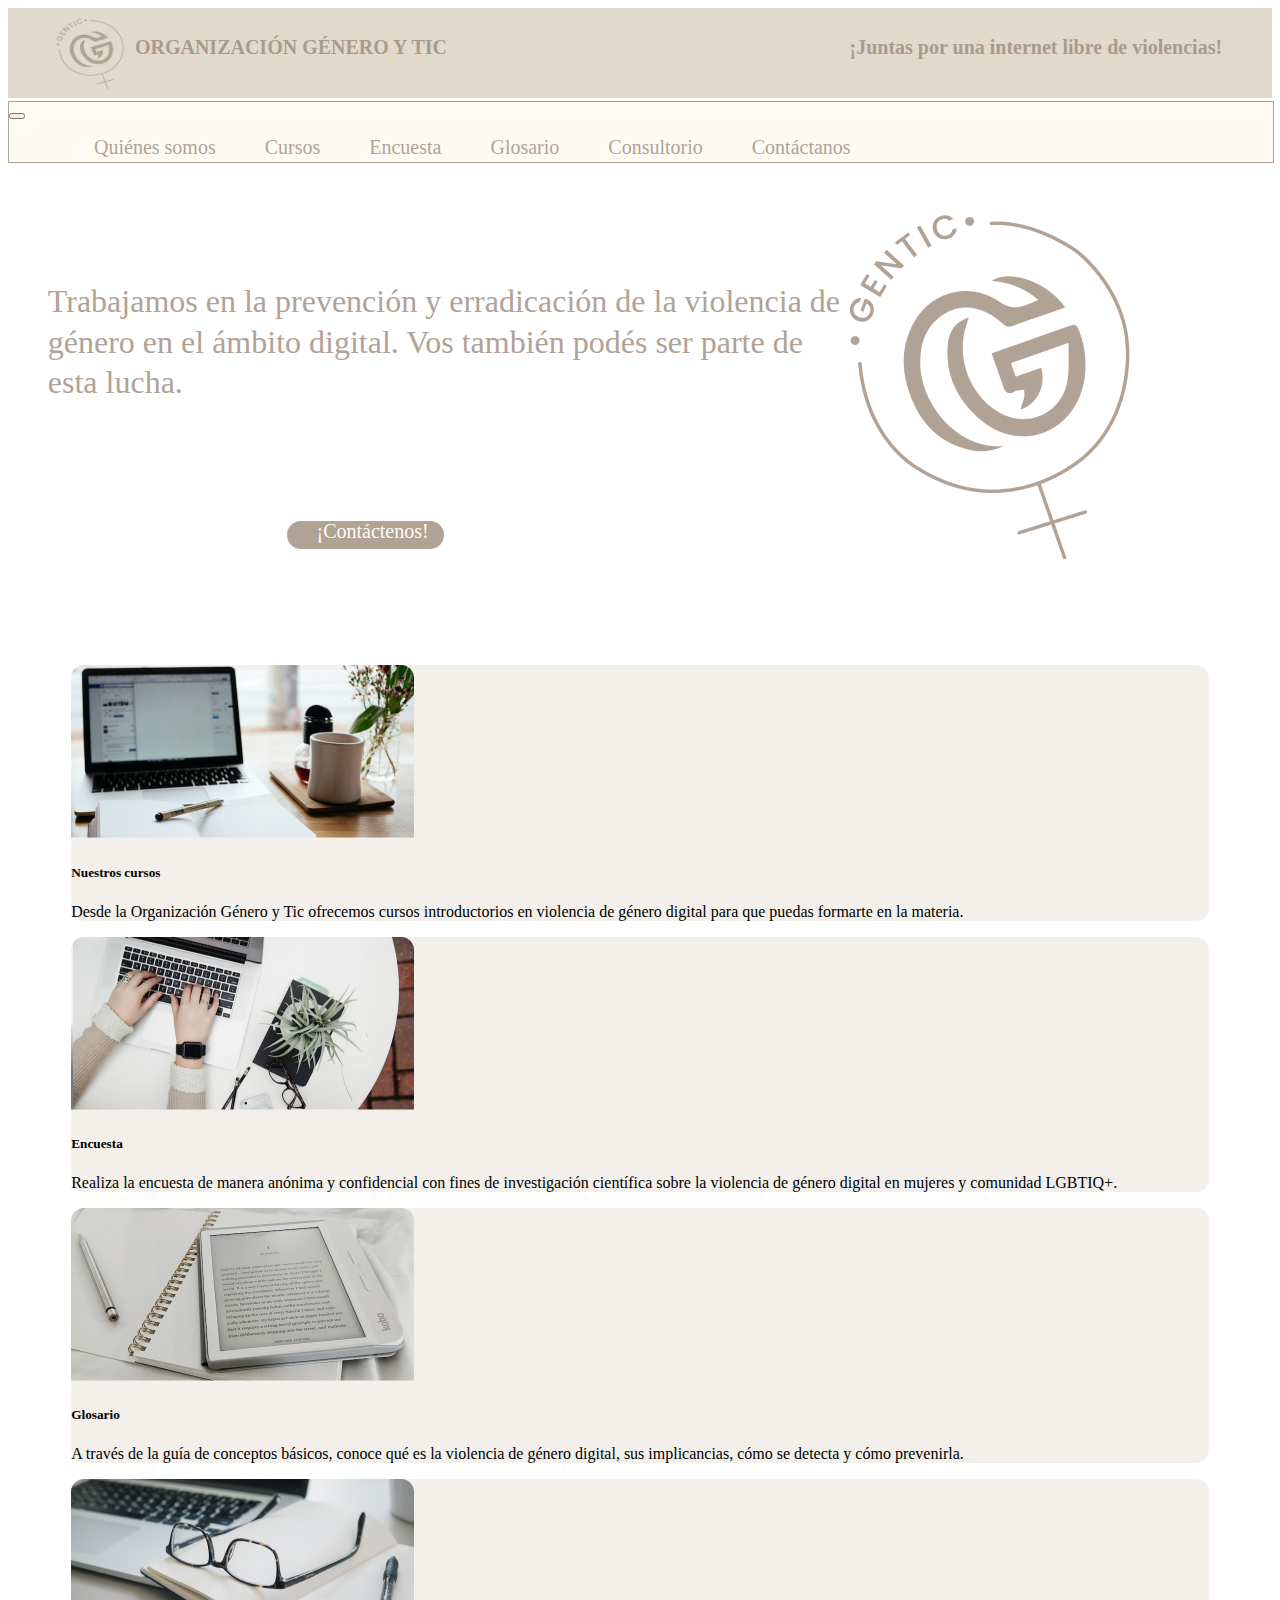
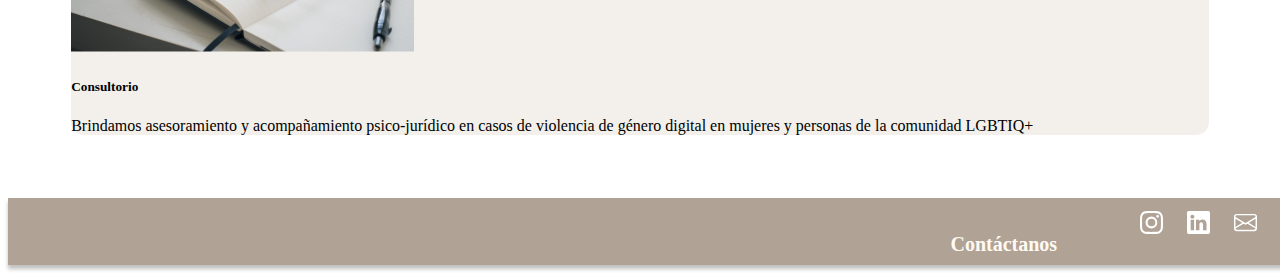
==== index.html @ 5413cfd0 "con index" ====
<!DOCTYPE html>
<html lang="en">
<head>
    <meta charset="UTF-8">
    <meta name="viewport" content="width=device-width, initial-scale=1.0">
    <meta name="keywords" content="genero y tics, violencia de género, violencia digital, acoso web, amenaza en redes, género digital, violencia en redes">
    <meta name="description" content="Trabajamos en la prevención y erradicación de la violencia de género en el ámbito digital. Vos también podés ser parte de esta lucha.">
<link rel="stylesheet" href="style.css">
<link rel="icon" href="img/Logo home.png">
    <!-- Bootstrap CSS -->
<link href="https://cdn.jsdelivr.net/npm/bootstrap@5.1.3/dist/css/bootstrap.min.css" rel="stylesheet" integrity="sha384-1BmE4kWBq78iYhFldvKuhfTAU6auU8tT94WrHftjDbrCEXSU1oBoqyl2QvZ6jIW3" crossorigin="anonymous">
<script src="https://cdn.jsdelivr.net/npm/bootstrap@5.1.3/dist/js/bootstrap.bundle.min.js" integrity="sha384-ka7Sk0Gln4gmtz2MlQnikT1wXgYsOg+OMhuP+IlRH9sENBO0LRn5q+8nbTov4+1p" crossorigin="anonymous"></script>
    <title>Género y tic</title>
</head>
<body>

    <header>
        <div class="logoHeader">
            <a href="index.html">
                <img src="img/Logo home.png" alt="logo" class="logo">
            </a>
            <h1>ORGANIZACIÓN GÉNERO Y TIC</h1>
            <h2>¡Juntas por una internet libre de violencias!</h2>
        </div>
          <nav class="navbar navbar-expand-lg navbar-light">
                <div class="container-fluid">
                    <button class="navbar-toggler" type="button" data-bs-toggle="collapse" data-bs-target="#navbarTogglerDemo02" aria-controls="navbarTogglerDemo02" aria-expanded="false" aria-label="Toggle navigation">
                        <span class="navbar-toggler-icon"></span>
                     </button>
                     <div class="collapse navbar-collapse" id="navbarTogglerDemo02">
            <ul>
                <a href="quienesSomos.html">Quiénes somos</a>
                <a href="cursos.html">Cursos</a>
                <a href="encuesta.html">Encuesta</a>
                <a href="glosario.html">Glosario</a>
                <a href="consultorio.html">Consultorio</a>
                <a href="contacto.html">Contáctanos</a>
            </ul>
        </nav>
    </header>

    <div class="home">
        <div>
            <p class="textHome">Trabajamos en la prevención y erradicación de la violencia de género en el ámbito digital. Vos también podés ser parte de esta lucha.</p>
            <button class="buttonHome"><p>¡Contáctenos!</p></button>
        </div>
        <div>
            <img class="homeImg" src="img/Logo home.png" alt="">
        </div>
    </div>

    
    <div class="homeCards">
        <div class="row row-cols-1 row-cols-md-4 g-4">
            <div class="col">
              <div class="card">
                    <a href="cursos.html"><img src="img/fotoCart 1.png" class="card-img-top" alt="..."></a>
                <div class="card-body">
                    <h5 class="card-title">Nuestros cursos</h5>
                  <p class="card-text">Desde la Organización Género y Tic ofrecemos cursos introductorios en violencia de género digital para que puedas formarte en la materia.</p>
                </div>
              </div>
            </div>
            <div class="col">
              <div class="card">
                <a href="encuesta.html"><img src="img/fotoCart 2.png" class="card-img-top" alt="..."></a>
                <div class="card-body">
                  <h5 class="card-title">Encuesta</h5>
                  <p class="card-text">Realiza la encuesta de manera anónima y confidencial con fines de investigación científica sobre la violencia de género digital en mujeres y comunidad LGBTIQ+.</p>
                </div>
              </div>
            </div>
            <div class="col">
              <div class="card">
                <a href="glosario.html"><img src="img/fotoCart 3.png" class="card-img-top" alt="..."></a>
                <div class="card-body">
                  <h5 class="card-title">Glosario</h5>
                  <p class="card-text">A través de la guía de conceptos básicos, conoce qué es la violencia de género digital, sus implicancias, cómo se detecta y cómo prevenirla.</p>
                </div>
              </div>
            </div>
            <div class="col">
              <div class="card">
                <a href="consultorio.html"><img src="img/fotoCart 4.png" class="card-img-top" alt="..."></a>
                <div class="card-body">
                  <h5 class="card-title">Consultorio</h5>
                  <p class="card-text">Brindamos asesoramiento y acompañamiento psico-jurídico en casos de violencia de género digital en mujeres y personas de la comunidad LGBTIQ+</p>
                </div>
              </div>
            </div>
          </div>
    </div>
    <footer>
        <p class="footerLetter">Contáctanos</p>
        <div class="footerLogs">
            <svg xmlns="http://www.w3.org/2000/svg" width="23" height="23" fill="currentColor" class="bi bi-instagram" viewBox="0 0 16 16" color="white">
                <path d="M8 0C5.829 0 5.556.01 4.703.048 3.85.088 3.269.222 2.76.42a3.917 3.917 0 0 0-1.417.923A3.927 3.927 0 0 0 .42 2.76C.222 3.268.087 3.85.048 4.7.01 5.555 0 5.827 0 8.001c0 2.172.01 2.444.048 3.297.04.852.174 1.433.372 1.942.205.526.478.972.923 1.417.444.445.89.719 1.416.923.51.198 1.09.333 1.942.372C5.555 15.99 5.827 16 8 16s2.444-.01 3.298-.048c.851-.04 1.434-.174 1.943-.372a3.916 3.916 0 0 0 1.416-.923c.445-.445.718-.891.923-1.417.197-.509.332-1.09.372-1.942C15.99 10.445 16 10.173 16 8s-.01-2.445-.048-3.299c-.04-.851-.175-1.433-.372-1.941a3.926 3.926 0 0 0-.923-1.417A3.911 3.911 0 0 0 13.24.42c-.51-.198-1.092-.333-1.943-.372C10.443.01 10.172 0 7.998 0h.003zm-.717 1.442h.718c2.136 0 2.389.007 3.232.046.78.035 1.204.166 1.486.275.373.145.64.319.92.599.28.28.453.546.598.92.11.281.24.705.275 1.485.039.843.047 1.096.047 3.231s-.008 2.389-.047 3.232c-.035.78-.166 1.203-.275 1.485a2.47 2.47 0 0 1-.599.919c-.28.28-.546.453-.92.598-.28.11-.704.24-1.485.276-.843.038-1.096.047-3.232.047s-2.39-.009-3.233-.047c-.78-.036-1.203-.166-1.485-.276a2.478 2.478 0 0 1-.92-.598 2.48 2.48 0 0 1-.6-.92c-.109-.281-.24-.705-.275-1.485-.038-.843-.046-1.096-.046-3.233 0-2.136.008-2.388.046-3.231.036-.78.166-1.204.276-1.486.145-.373.319-.64.599-.92.28-.28.546-.453.92-.598.282-.11.705-.24 1.485-.276.738-.034 1.024-.044 2.515-.045v.002zm4.988 1.328a.96.96 0 1 0 0 1.92.96.96 0 0 0 0-1.92zm-4.27 1.122a4.109 4.109 0 1 0 0 8.217 4.109 4.109 0 0 0 0-8.217zm0 1.441a2.667 2.667 0 1 1 0 5.334 2.667 2.667 0 0 1 0-5.334z"/>
            </svg>
            <svg xmlns="http://www.w3.org/2000/svg" width="23" height="23" fill="currentColor" class="bi bi-linkedin" viewBox="0 0 16 16" color="white">
                <path d="M0 1.146C0 .513.526 0 1.175 0h13.65C15.474 0 16 .513 16 1.146v13.708c0 .633-.526 1.146-1.175 1.146H1.175C.526 16 0 15.487 0 14.854V1.146zm4.943 12.248V6.169H2.542v7.225h2.401zm-1.2-8.212c.837 0 1.358-.554 1.358-1.248-.015-.709-.52-1.248-1.342-1.248-.822 0-1.359.54-1.359 1.248 0 .694.521 1.248 1.327 1.248h.016zm4.908 8.212V9.359c0-.216.016-.432.08-.586.173-.431.568-.878 1.232-.878.869 0 1.216.662 1.216 1.634v3.865h2.401V9.25c0-2.22-1.184-3.252-2.764-3.252-1.274 0-1.845.7-2.165 1.193v.025h-.016a5.54 5.54 0 0 1 .016-.025V6.169h-2.4c.03.678 0 7.225 0 7.225h2.4z"/>
            </svg>
            <svg xmlns="http://www.w3.org/2000/svg" width="23" height="23" fill="currentColor" class="bi bi-envelope" viewBox="0 0 16 16" color="white">
                <path d="M0 4a2 2 0 0 1 2-2h12a2 2 0 0 1 2 2v8a2 2 0 0 1-2 2H2a2 2 0 0 1-2-2V4Zm2-1a1 1 0 0 0-1 1v.217l7 4.2 7-4.2V4a1 1 0 0 0-1-1H2Zm13 2.383-4.708 2.825L15 11.105V5.383Zm-.034 6.876-5.64-3.471L8 9.583l-1.326-.795-5.64 3.47A1 1 0 0 0 2 13h12a1 1 0 0 0 .966-.741ZM1 11.105l4.708-2.897L1 5.383v5.722Z"/>
            </svg>
        </div>
    </footer>
</body>
</html>
---- style.css ----
/* HEADER */

header{
    background: #E1DACC;
    width: 100%;
    height: 90px;
    flex-shrink: 0;
}
.logoHeader{
    display: flex;
    margin-left: 3%;
}
.logoHeader h1{
    display: flex;
    width: 321px;
    height: 30px;
    margin-top: 2%;
    flex-direction: column;
    justify-content: center;
    flex-shrink: 0;

    color: #AA998C;
    font-family: Poppins;
    font-size: 20px;
    font-style: normal;
    font-weight: 600;
    line-height: 128.164%;
}
.logoHeader h2{
    display: flex;
    width: 521px;
    height: 30px;
    margin-top: 2%;
    margin-left: 20%;
    flex-direction: column;
    justify-content: center;
    flex-shrink: 0;

    color: #AA998C;
    text-align: right;
    font-family: Poppins;
    font-size: 20px;
    font-style: normal;
    font-weight: 600;
    line-height: 128.164%;
}
.logo{
    width: 89px;
    height: 89px;
    flex-shrink: 0;
}

header nav{
    width: 100%;
    height: 60px;
    border: 1px solid #B1A296;
    background: #FFFBF2;
}

header nav ul a{
    text-decoration: none;
    width: 164px;
    height: 60px;
    margin-left: 45px;
    flex-shrink: 0;

    color: #B1A296;
    text-align: center;
/* Botón/Nav bar */
    font-family: Poppins;
    font-size: 20px;
    font-style: normal;
    font-weight: 500;
    line-height: normal;
}
header nav ul a:hover{
    color: black;
}
                                            /* PÁGINA PRINCIPAL */
.home{
    margin-top: 5%;
    display: grid;
    grid-template-columns: repeat(2, 1fr);
}
.home .textHome{
    width: 796px;
    height: 169px;
    flex-shrink: 0;
    margin-top: 10%;
    padding: 5%;

    color: #B1A296;
    /* H2/Home */
    font-family: Poppins;
    font-size: 32px;
    font-style: normal;
    font-weight: 300;
    line-height: 128.164%;
}
.home div .buttonHome{
    width: 200px;
    height: 48px;
    flex-shrink: 0;
    
    color: #FFFBF2;
    text-align: center;
/* Botón/Principal */
    font-family: Poppins;
    font-size: 20px;
    font-style: normal;
    font-weight: 500;
    line-height: 128.164%; 
    border: transparent;

    display: flex;
    width: 157px;
    height: 27.429px;
    flex-direction: column;
    justify-content: center;
    flex-shrink: 0;
    margin-left: 35%;
    
    border-radius: 31px;
    background: #B1A296;
}
.home div .buttonHome p{
    margin-top: 13px;
    margin-left: 15px;
}
.home div .homeImg{
    width: 374px;
    height: 437px;
    flex-shrink: 0;
}
                                /* CARDS DE LA PÁGINA PRINCIPAL */
.homeCards{
    margin: 5%;
}
.homeCards .card{
    border-radius: 13px;
    background: rgba(225, 218, 204, 0.40);
}
.img-shadow{
    background: linear-gradient(180deg, rgba(0, 0, 0, 0.00) 48.51%, rgba(0, 0, 0, 0.50) 77.38%);
}
.homeCards .imgCard .card-title{
    color: #FFF;
    margin-top: -30px;
/* H3/Título Cards */
    font-family: Poppins;
    font-size: 24px;
    font-style: normal;
    font-weight: 600;
    line-height: 128.164%;
}
                                        /* TÍTULOS */
.principalTitle{
    margin-top: 10%;
    margin-bottom: 5%;
    color: #B1A296;
/* H1/Títulos principales */
    font-size: 32px;
    display: flex;
    justify-content: center;
    text-align: center;
    font-style: normal;
    font-weight: 600;
    line-height: 128.164%;
}
.title2{
    color: #B1A296;
    font-weight: bold;
    font-size: x-large;
}
.title3{
    font-size: large;
    font-weight: bold;
    color: #B1A296;
}
.textoSubrayado{
    text-decoration: underline;
}
.bodyQuienesSomos{
    margin: 7%;
}
                                        /* CONTENTS */
#center{
    display: flex;
    justify-content: center;
}
#grid-input-contacto{
    display: grid;
    grid-template-columns: 100px repeat(1fr, 1);
}
                                /* CARDS DE QUIÉNES SOMOS */
.quienesSomosCardClara{
    width: 1000px;
    height: 421px;
    flex-shrink: 0;

    border-top-right-radius: 80px;
    border-bottom-right-radius: 80px;
    margin-bottom: 3%;
    background: #e7dcc3;
    display: grid;
    grid-template-columns: repeat(2, 400px)1fr;
}
.quienesSomosCardClara img{
    margin-left: 40%;
    margin-top: 7%;
}
.quienesSomosCardClara div{
    margin: 10%;
    font-size: 110%;
}
.quienesSomosCardClara svg{
    margin: 5%;
    margin-top: 160%;
    display: flex;   
}
.quienesSomosCardOscura{
    width: 1000px;
    height: 421px;
    flex-shrink: 0;
    float: right;

    border-top-left-radius: 80px;
    border-bottom-left-radius: 80px;
    margin-bottom: 3%;
    background: #B1A296;
    display: grid;
    grid-template-columns: 1fr repeat(2, 400px);
}
.quienesSomosCardOscura img{
    margin-right: 40%;
    margin: 7%;
}
.quienesSomosCardOscura div{
    margin: 10%;
    font-size: 110%;
    color: #FFFBF2;
}
.quienesSomosCardOscura svg{
    margin-top: 160%;
    margin-left: 50%;
}
                                            /* CARD CURSOS */
#cardCursos{
    background: rgba(225, 218, 204, 0.40);
}
#cardCursos h5{
    color: #2E2C2A;
    font-family: Poppins;
    font-size: 18px;
    font-style: normal;
    font-weight: 700;
    line-height: 120%;
}
#cardCursos .card-text{
    float: inline-end;
}
                                        /* PÁGINA DE CURSOS */
.headerCardCursos{
    height: 420px;
    background: rgba(225, 218, 204, 0.40);

}
.headerCardCursos .card{
    float: right;
    position: relative;
    margin: 7%;
    border-radius: 5%;
}
.headerCardCursos .title-card{
    color: #2E2C2A;
    font-family: Poppins;
    font-size: 37px;
    font-style: normal;
    font-weight: 700;
    line-height: 128.164%;
    margin-top: 55px;
}
.high-card-text{
    margin: 2%;
}
#curso-card-img{
    width: 50%;
}
                                            /* BOTONES */
.buttonLager{
    width: 100%;
    color: #FFFBF2;
    font-family: Poppins;
    font-size: 20px;
    height: 30px;
    border: transparent;

    text-align: center;
/* Botón/Principal */
    font-style: normal;
    font-weight: 500;
    line-height: 128.164%;

    border-radius: 31px;
    background: #B1A296;
}
.buttonMedium{
    color: #FFFBF2;
    text-align: center;
/* Botón/Principal */
    font-family: Poppins;
    font-size: 20px;
    font-style: normal;
    font-weight: 500;
    line-height: 128.164%;

    width: 202px;
    border-radius: 31px;
    background: #B1A296;
    border: transparent;
    margin: 5%;
}
                                        /* ENCUESTA */
.body-encuesta{
    display: flex;
    justify-content: center;
}
.body-encuesta .card-body{
    margin: 3%;
}
.body-encuesta .col-md-4{
    display: flex;
    justify-content: center;
}
.button-encuesta{
    display: flex;
    justify-content: end;
}
                                        /* CONTACTO */
.inputContacto{
    width: 450px;
    margin-left: 2%;
    border-color: #AA998C;
    border-radius: 15px;
}
.grid-contacto{
    display: grid;
    grid-template-columns: repeat(2, 50%);
}
                                            /* FOOTER */
footer{
    width: 100%;
    height: 54px;
    padding-top: 1%;
    padding-right: 3%;
    flex-shrink: 0;
    display: flex;
    justify-content: end;

    background: #B1A296;
    box-shadow: 0px 4px 4px 0px rgba(0, 0, 0, 0.25);
}
footer .footerLetter{
    color: #FFFBF2;
    padding-right: 5%;
    padding-top: 2px;
    font-family: Poppins;
    font-size: 20px;
    font-style: normal;
    font-weight: 600;
    line-height: normal;
}
footer .footerLogs{
    width: 12%;
}
footer .footerLogs svg{
    margin-left: 20px;
}
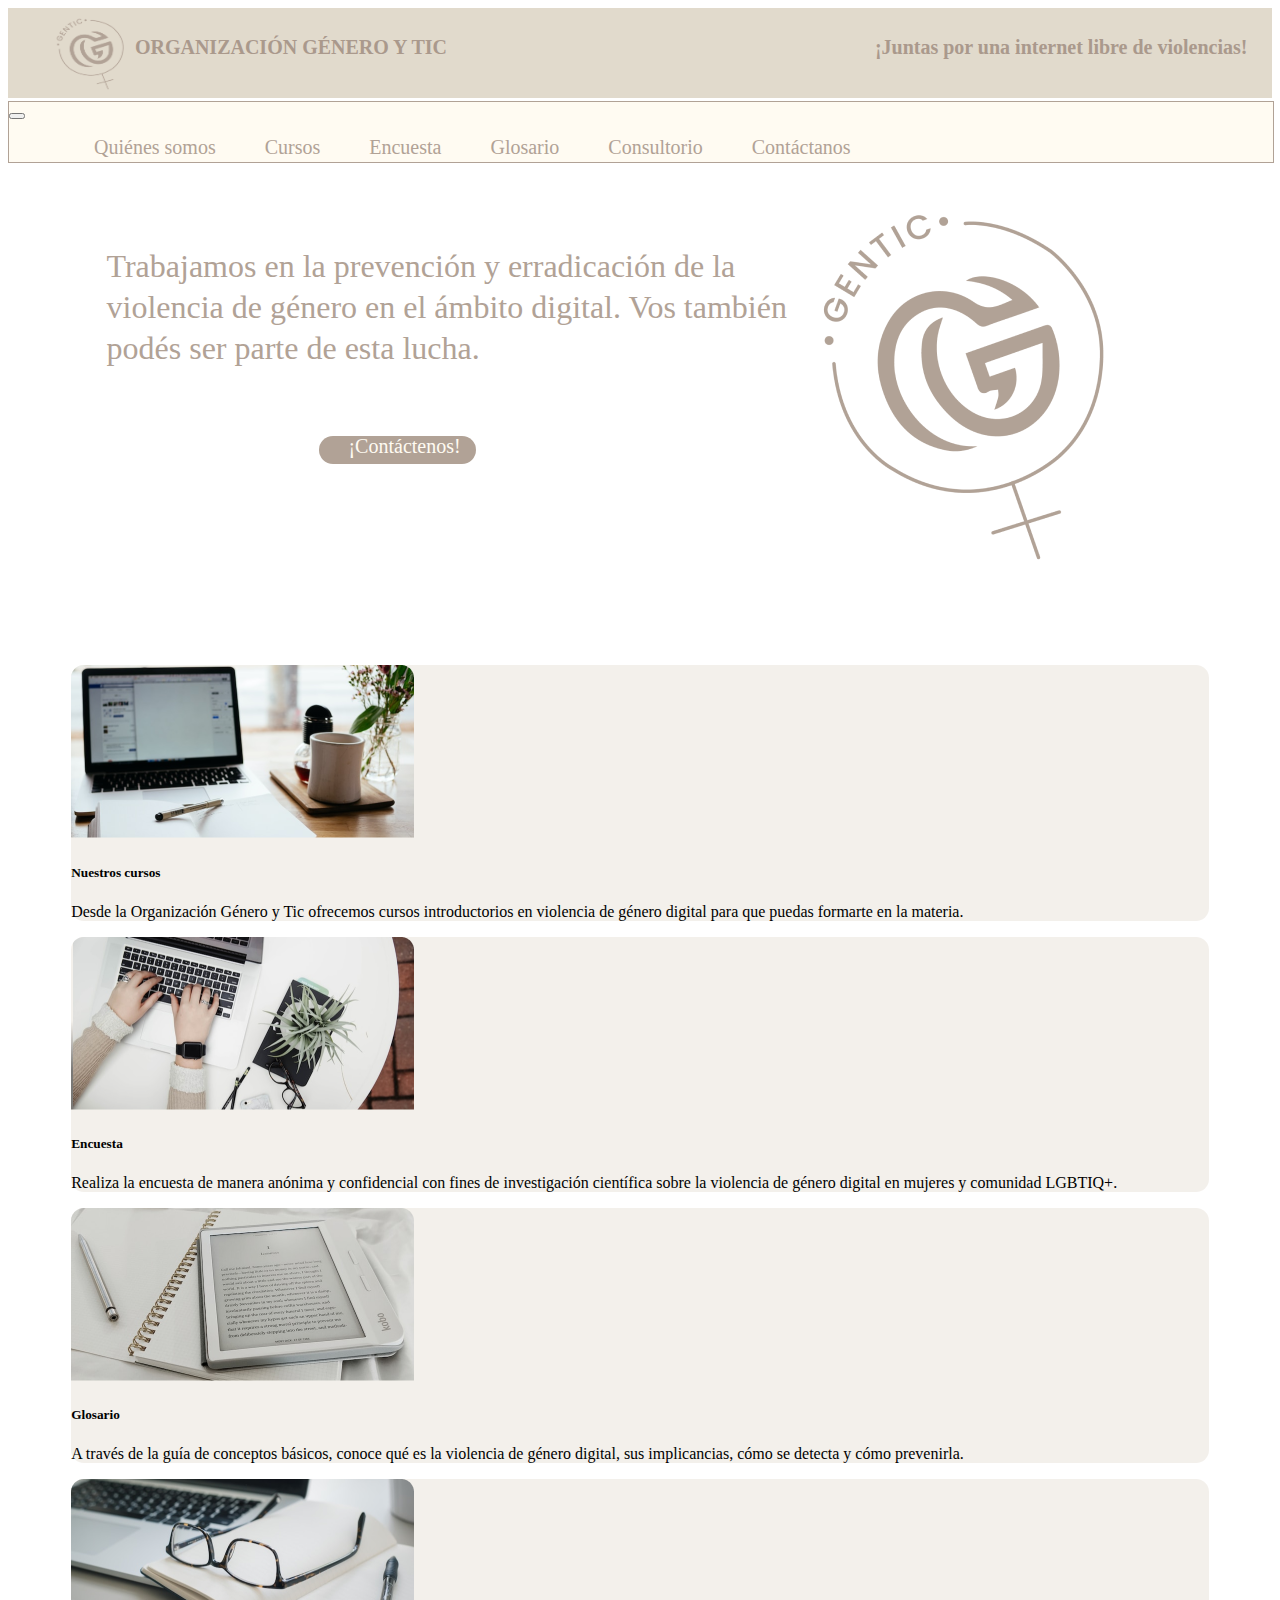
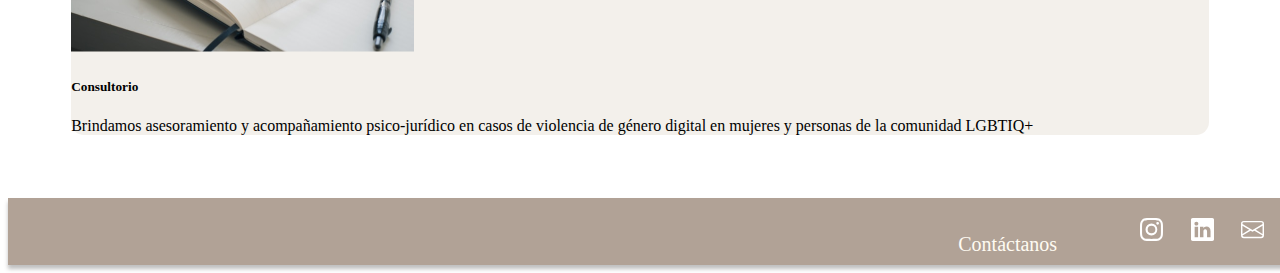
==== commit 933c1bf7: "cards" ====
--- a/index.html
+++ b/index.html
@@ -16,10 +16,12 @@
 
     <header>
         <div class="logoHeader">
+          <div class="logoIzquierda">
             <a href="index.html">
                 <img src="img/Logo home.png" alt="logo" class="logo">
             </a>
             <h1>ORGANIZACIÓN GÉNERO Y TIC</h1>
+          </div>
             <h2>¡Juntas por una internet libre de violencias!</h2>
         </div>
           <nav class="navbar navbar-expand-lg navbar-light">
@@ -39,14 +41,14 @@
         </nav>
     </header>
 
-    <div class="home">
-        <div>
-            <p class="textHome">Trabajamos en la prevención y erradicación de la violencia de género en el ámbito digital. Vos también podés ser parte de esta lucha.</p>
-            <button class="buttonHome"><p>¡Contáctenos!</p></button>
-        </div>
-        <div>
-            <img class="homeImg" src="img/Logo home.png" alt="">
-        </div>
+      <div class="home">
+            <div class="card-body">
+              <p class="textHome">Trabajamos en la prevención y erradicación de la violencia de género en el ámbito digital. Vos también podés ser parte de esta lucha.</p>
+              <a href="contacto.html" style="text-decoration: none;"><button class="buttonHome"><p>¡Contáctenos!</p></button></a>
+            </div>
+          <div class="containerHomeImg">
+            <img src="img/Logo home.png" class="homeImg" alt="...">
+          </div>
     </div>
 
     
--- a/style.css
+++ b/style.css
@@ -9,12 +9,16 @@
 .logoHeader{
     display: flex;
     margin-left: 3%;
+    justify-content: space-between;
+}
+.logoIzquierda{
+    display: flex;
 }
 .logoHeader h1{
     display: flex;
     width: 321px;
     height: 30px;
-    margin-top: 2%;
+    margin-top: 6%;
     flex-direction: column;
     justify-content: center;
     flex-shrink: 0;
@@ -28,10 +32,10 @@
 }
 .logoHeader h2{
     display: flex;
-    width: 521px;
+    width: 380px;
     height: 30px;
     margin-top: 2%;
-    margin-left: 20%;
+    margin-right: 2%;
     flex-direction: column;
     justify-content: center;
     flex-shrink: 0;
@@ -78,16 +82,15 @@
 }
                                             /* PÁGINA PRINCIPAL */
 .home{
-    margin-top: 5%;
-    display: grid;
-    grid-template-columns: repeat(2, 1fr);
+    margin: 5%;
+    display: flex;
+    justify-content: space-between;
 }
 .home .textHome{
-    width: 796px;
-    height: 169px;
-    flex-shrink: 0;
-    margin-top: 10%;
+    width: 100%;
+    flex-shrink: 0;
     padding: 5%;
+    margin-top: 7%;
 
     color: #B1A296;
     /* H2/Home */
@@ -108,7 +111,7 @@
     font-family: Poppins;
     font-size: 20px;
     font-style: normal;
-    font-weight: 500;
+    font-weight: 400;
     line-height: 128.164%; 
     border: transparent;
 
@@ -127,10 +130,8 @@
     margin-top: 13px;
     margin-left: 15px;
 }
-.home div .homeImg{
-    width: 374px;
-    height: 437px;
-    flex-shrink: 0;
+.containerHomeImg{
+    margin-right: 5%;
 }
                                 /* CARDS DE LA PÁGINA PRINCIPAL */
 .homeCards{
@@ -192,150 +193,221 @@
     display: grid;
     grid-template-columns: 100px repeat(1fr, 1);
 }
-                                /* CARDS DE QUIÉNES SOMOS */
-.quienesSomosCardClara{
-    width: 1000px;
-    height: 421px;
-    flex-shrink: 0;
-
-    border-top-right-radius: 80px;
-    border-bottom-right-radius: 80px;
-    margin-bottom: 3%;
-    background: #e7dcc3;
-    display: grid;
-    grid-template-columns: repeat(2, 400px)1fr;
-}
-.quienesSomosCardClara img{
-    margin-left: 40%;
-    margin-top: 7%;
-}
-.quienesSomosCardClara div{
-    margin: 10%;
-    font-size: 110%;
-}
-.quienesSomosCardClara svg{
-    margin: 5%;
-    margin-top: 160%;
-    display: flex;   
-}
-.quienesSomosCardOscura{
-    width: 1000px;
-    height: 421px;
-    flex-shrink: 0;
-    float: right;
-
-    border-top-left-radius: 80px;
-    border-bottom-left-radius: 80px;
-    margin-bottom: 3%;
-    background: #B1A296;
-    display: grid;
-    grid-template-columns: 1fr repeat(2, 400px);
-}
-.quienesSomosCardOscura img{
-    margin-right: 40%;
-    margin: 7%;
-}
-.quienesSomosCardOscura div{
-    margin: 10%;
-    font-size: 110%;
-    color: #FFFBF2;
-}
-.quienesSomosCardOscura svg{
-    margin-top: 160%;
-    margin-left: 50%;
-}
-                                            /* CARD CURSOS */
-#cardCursos{
-    background: rgba(225, 218, 204, 0.40);
-}
-#cardCursos h5{
-    color: #2E2C2A;
-    font-family: Poppins;
-    font-size: 18px;
-    font-style: normal;
+                                /* CARDS DE QUIÉNES SOMOS */                              
+.body-cards{
+    display: flex;
+    flex-wrap: wrap;
+    justify-content: center;
+}
+.outer-div,
+.inner-div {
+  height: 450px;
+  max-width: 300px;
+  margin: 0 auto;
+  position: relative;
+}
+                                
+.outer-div {
+    margin: 2%;
+  perspective: 900px;
+  perspective-origin: 50% calc(50% - 18em);
+}
+                                
+.inner-div {
+  margin: 0 auto;
+  border-radius: 5px;
+  font-weight: 400;
+  color: #071011;
+  font-size: 1rem;
+  text-align: center;
+  transition: all 0.6s cubic-bezier(0.8, -0.4, 0.2, 1.7);
+  transform-style: preserve-3d;
+                                
+                                  
+  &:hover .social-icon {
+    opacity: 1;
+    top: 0;
+  }
+                                
+  /*&:hover .front__face-photo,
+  &:hover .front__footer {
+    opacity: 1;
+  }*/
+}
+                                
+.outer-div:hover .inner-div {
+  transform: rotateY(180deg);
+}
+                                
+.front,
+.back {
+  position: relative;
+  top: 0;
+  left: 0;
+  backface-visibility: hidden;
+}
+                                
+.front {
+  cursor: pointer;
+  height: 100%;
+  background: #fff;
+  backface-visibility: hidden;
+  border-radius: 5px;
+  box-shadow: 0 15px 10px -10px rgba(0, 0, 0, 0.5), 0 1px 4px rgba(0, 0, 0, 0.3),
+    0 0 40px rgba(0, 0, 0, 0.1) inset;
+}
+                                
+.front__bkg-photo {
+  position: relative;
+  height: 150px;
+  width: 300px;
+  background: url("https://images.unsplash.com/photo-1511207538754-e8555f2bc187?ixlib=rb-0.3.5&ixid=eyJhcHBfaWQiOjEyMDd9&s=88672068827eaeeab540f584b883cc66&auto=format&fit=crop&w=1164&q=80")
+    no-repeat;
+  background-size: cover;
+  backface-visibility: hidden;
+  overflow: hidden;
+  border-top-right-radius: 5px;
+  border-top-left-radius: 5px;
+                                
+  &:after {
+    content: "";
+    position: absolute;
+    top: 0;
+    left: 0;
+    height: 100%;
+    width: 100%;
+  }
+}
+                                
+.front__face-photo {
+  position: relative;
+  top: -90px;
+  height: 120px;
+  width: 120px;
+  margin: 0 auto;
+  border-radius: 50%;
+  border: 5px solid #fff;
+  background: url("https://s3-us-west-2.amazonaws.com/s.cdpn.io/156905/profile/profile-512.jpg?1530296477")
+    no-repeat;
+  background-size: contain;
+  overflow: hidden;
+ /* backface-visibility: hidden;
+  transition: all 0.6s cubic-bezier(0.8, -0.4, 0.2, 1.7);
+  z-index: 3;*/
+}
+                                
+.front__text {
+  position: relative;
+  top: -55px;
+  margin: 0 auto;
+  font-family: "Montserrat";
+  font-size: 18px;
+  backface-visibility: hidden;
+                                
+  .front__text-header {
+    margin-top: -30px;
     font-weight: 700;
-    line-height: 120%;
-}
-#cardCursos .card-text{
-    float: inline-end;
-}
-                                        /* PÁGINA DE CURSOS */
-.headerCardCursos{
-    height: 420px;
-    background: rgba(225, 218, 204, 0.40);
-
-}
-.headerCardCursos .card{
-    float: right;
+    font-family: "Oswald";
+    text-transform: uppercase;
+    font-size: 20px;
+  }
+                                
+  .front__text-para {
     position: relative;
-    margin: 7%;
-    border-radius: 5%;
-}
-.headerCardCursos .title-card{
-    color: #2E2C2A;
-    font-family: Poppins;
-    font-size: 37px;
-    font-style: normal;
+    top: -5px;
+                                
+    color: #000;
+    font-size: 12px;
+    letter-spacing: 0.4px;
+    font-weight: 400;
+    font-family: "Montserrat", sans-serif;
+  }
+                                
+  .front-icons {
+    position: relative;
+    top: 0;
+    font-size: 14px;
+    margin-right: 6px;
+    color: #b1a296;
+  }
+                                
+  .front__text-hover {
+    position: relative;
+    top: 10px;
+    font-size: 10px;
+    color: tomato;
+    backface-visibility: hidden;
+                                
     font-weight: 700;
-    line-height: 128.164%;
-    margin-top: 55px;
-}
-.high-card-text{
-    margin: 2%;
-}
-#curso-card-img{
-    width: 50%;
-}
-                                            /* BOTONES */
-.buttonLager{
-    width: 100%;
-    color: #FFFBF2;
-    font-family: Poppins;
-    font-size: 20px;
-    height: 30px;
-    border: transparent;
-
-    text-align: center;
-/* Botón/Principal */
-    font-style: normal;
-    font-weight: 500;
-    line-height: 128.164%;
-
-    border-radius: 31px;
-    background: #B1A296;
-}
-.buttonMedium{
-    color: #FFFBF2;
-    text-align: center;
-/* Botón/Principal */
-    font-family: Poppins;
-    font-size: 20px;
-    font-style: normal;
-    font-weight: 500;
-    line-height: 128.164%;
-
-    width: 202px;
-    border-radius: 31px;
-    background: #B1A296;
-    border: transparent;
-    margin: 5%;
-}
-                                        /* ENCUESTA */
-.body-encuesta{
-    display: flex;
-    justify-content: center;
-}
-.body-encuesta .card-body{
-    margin: 3%;
-}
-.body-encuesta .col-md-4{
-    display: flex;
-    justify-content: center;
-}
-.button-encuesta{
-    display: flex;
-    justify-content: end;
-}
+    text-transform: uppercase;
+    letter-spacing: .4px;
+                                
+    border: 2px solid tomato;
+    padding: 8px 15px;
+    border-radius: 30px;
+                                
+                                    background: tomato;
+    color: #fff;
+  }
+}
+                                
+.back {
+  transform: rotateY(180deg);
+  position: absolute;
+  top: 0;
+  left: 0;
+  height: 100%;
+  width: 100%;
+  background-color: #e7dcc3;
+  border-radius: 5px;
+  display: flex;
+  flex-direction: row;
+  justify-content: center;
+  align-items: center;
+}
+                                
+.social-media-wrapper {
+  font-size: 36px;
+                                
+  .social-icon {
+    position: relative;
+    top: 20px;
+    margin-left: 5px;
+    margin-right: 5px;
+    opacity: 0;
+    color: #B1A296;
+    transition: all 0.4s cubic-bezier(0.3, 0.7, 0.1, 1.9);
+  }
+                                
+  .social-icon:nth-child(1) {
+    transition-delay: 0.6s;
+  }
+                                
+  .social-icon:nth-child(2) {
+    transition-delay: 0.7s;
+  }
+                                
+  .social-icon:nth-child(3) {
+    transition-delay: 0.8s;
+  }
+                                
+  .social-icon:nth-child(4) {
+    transition-delay: 0.9s;
+  }
+}
+                                
+.fab {
+  position: relative;
+  top: 0;
+  left: 0;
+  transition: all 200ms ease-in-out;
+}
+                                
+.fab:hover {
+  top: -5px;
+}
+                                
+                                
                                         /* CONTACTO */
 .inputContacto{
     width: 450px;
@@ -352,8 +424,7 @@
     width: 100%;
     height: 54px;
     padding-top: 1%;
-    padding-right: 3%;
-    flex-shrink: 0;
+    padding-right: 7%;
     display: flex;
     justify-content: end;
 
@@ -366,13 +437,106 @@
     padding-top: 2px;
     font-family: Poppins;
     font-size: 20px;
-    font-style: normal;
-    font-weight: 600;
-    line-height: normal;
 }
 footer .footerLogs{
+    display: grid;
+    grid-template-columns: repeat(3, 1fr);
+    padding-top: 7px;
     width: 12%;
 }
 footer .footerLogs svg{
     margin-left: 20px;
+}
+                                    /* @MEDIA */
+@media screen and (max-width: 1070px) {
+
+}
+
+@media screen and (max-width: 990px) {
+    .logoHeader{
+        display: grid;
+        grid-template-rows: repeat(1fr, 2);
+    }
+    .logoHeader h2{
+        margin-top: -37px;
+        color: transparent;
+        width: 20px;
+    }
+}
+@media screen and (max-width: 880px) {
+    header nav ul{
+        display: grid;
+        grid-template-rows: repeat(6fr, 1);
+        margin-top: 10px;
+        height: 360px;
+        width: 100%;
+        height: 350px;
+        border: 1px solid #B1A296;
+        background: #FFFBF2;
+    }
+    header nav ul a{
+        text-align: start;
+    }
+    .containerHomeImg{
+        margin-right: 0%;
+    }
+    .home{
+        margin: 2%;
+    }
+}
+
+@media screen and (max-width: 767px) {
+    .home .col-md-4{
+        display: flex;
+        justify-content: center;
+    }
+    .home{
+        display: grid;
+        grid-template-rows: repeat(2fr, 1);
+    }
+    .containerHomeImg{
+        display: flex;
+        justify-content: center;
+    }
+    .homeImg{
+        width: 40%;
+    }
+    footer{
+        padding-right: 18%;
+    }
+}
+@media screen and (max-width: 680px) {
+    .principalTitle{
+        margin-top: 80px;
+    }
+}
+
+@media screen and (max-width: 500px) {
+    .home .textHome {
+        font-size: 25px;
+    }
+    footer{
+        padding-right: 28%;
+    }
+}
+@media screen and (max-width: 440px) {
+    .logoHeader h1{
+        width: 250px;
+    }
+}
+@media screen and (max-width: 360px) {
+    .home .textHome {
+        padding-top: 3%;
+    }
+}
+@media screen and (min-width: 280px) and (max-width: 500px) {
+    .home .textHome {
+        padding-top: 25px;
+    }
+    footer{
+        justify-content: start;
+    }
+    footer .footerLetter{
+        margin-left: 3%;
+    }
 }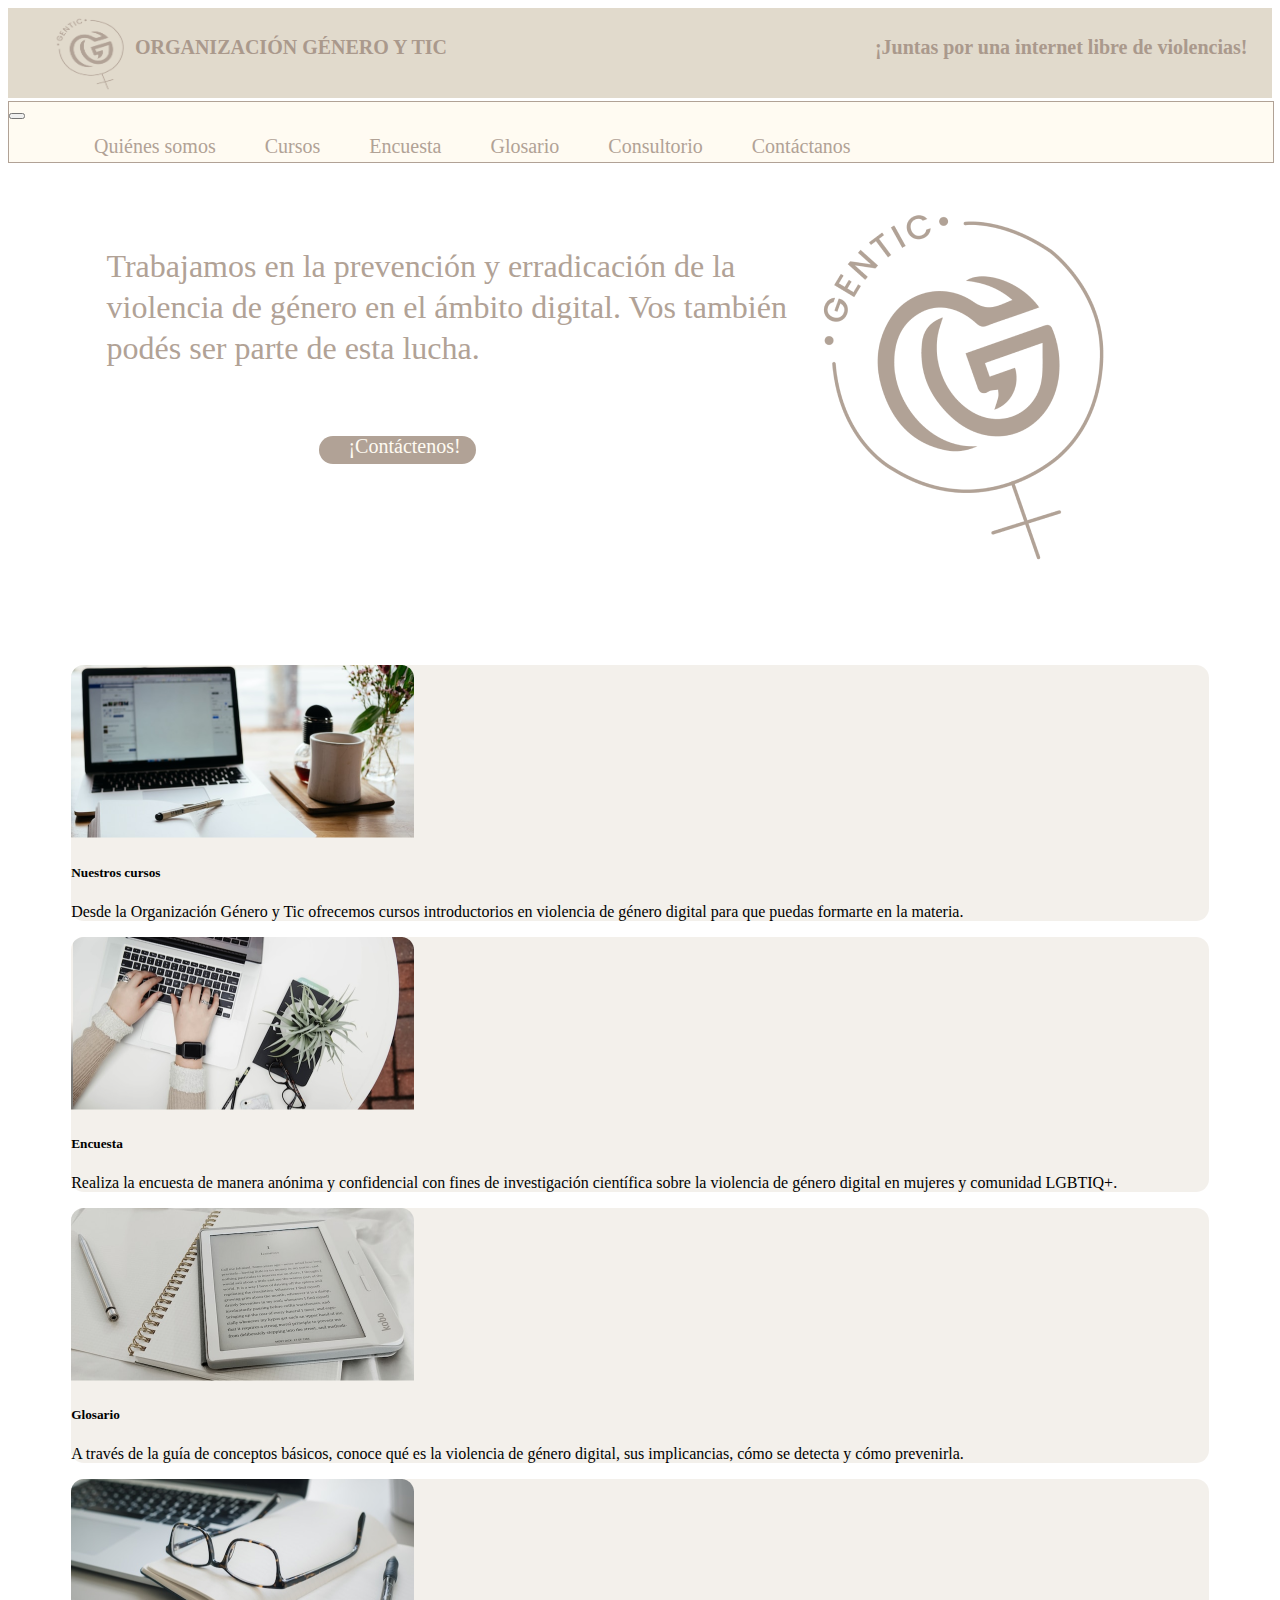
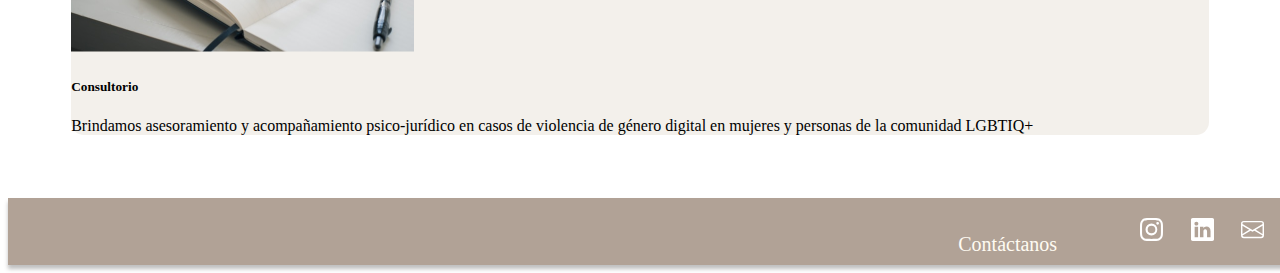
==== commit d4b2a88f: "view responsive" ====
--- a/index.html
+++ b/index.html
@@ -25,7 +25,7 @@
             <h2>¡Juntas por una internet libre de violencias!</h2>
         </div>
           <nav class="navbar navbar-expand-lg navbar-light">
-                <div class="container-fluid">
+            <div class="container-fluid" style="z-index: 1;">
                     <button class="navbar-toggler" type="button" data-bs-toggle="collapse" data-bs-target="#navbarTogglerDemo02" aria-controls="navbarTogglerDemo02" aria-expanded="false" aria-label="Toggle navigation">
                         <span class="navbar-toggler-icon"></span>
                      </button>
--- a/style.css
+++ b/style.css
@@ -184,6 +184,72 @@
 .bodyQuienesSomos{
     margin: 7%;
 }
+                                    /* BOTONES */
+.buttonLager{
+    display: flex;
+    width: 100%;
+    margin: 3%;
+    height: 27.429px;
+    flex-direction: column;
+    justify-content: center;
+    flex-shrink: 0;
+
+    color: #FFFBF2;
+    border-radius: 31px;
+    background: #B1A296;
+    text-align: center;
+    border: transparent;
+/* Botón/Principal */
+    font-family: Poppins;
+    font-size: 20px;
+    font-style: normal;
+    font-weight: 500;
+    line-height: 128.164%;
+}
+.buttonLager p{
+    margin-top: 12px;
+    margin-right: 40px;
+    width: 250px;
+}
+.buttonMedium{
+    margin: 5%;
+    float: right;
+    color: #FFFBF2;
+    border-radius: 31px;
+    background: #B1A296;
+    border: transparent;
+    font-size: 20px;
+    width: 160px;
+}
+                                        /*CURSOS */
+.headerCardCursos{
+    margin: 2%;
+    width: 66%;
+    padding-top: 70px;
+}
+.headerCardCursos .title-card{
+    color: #2E2C2A;
+    font-family: Poppins;
+    font-size: 43px;
+    font-style: normal;
+    font-weight: 700;
+    line-height: 128.164%;
+}
+.backgroundgrey{
+    width: 100%;
+    height: 500px;
+    background: rgba(225, 218, 204, 0.40);
+}
+#cardCurso{
+    margin: 5%;
+    margin-top: -260px;
+    margin-left: 70%;
+    position: absolute;
+}
+.botton-card-text{
+    margin: 3%;
+    width: 66%;
+}
                                         /* CONTENTS */
 #center{
     display: flex;
@@ -192,6 +258,11 @@
 #grid-input-contacto{
     display: grid;
     grid-template-columns: 100px repeat(1fr, 1);
+}
+.body-encuesta{
+    display: flex;
+    justify-content: center;
+    z-index: -1;
 }
                                 /* CARDS DE QUIÉNES SOMOS */                              
 .body-cards{
@@ -452,7 +523,15 @@
 
 }
 
+@media screen and (min-width: 990px) {
+    nav ul{
+        margin-top: 15px;
+    }
+}
 @media screen and (max-width: 990px) {
+    nav ul{
+        margin-top: -30px;
+    }
     .logoHeader{
         display: grid;
         grid-template-rows: repeat(1fr, 2);
@@ -461,6 +540,32 @@
         margin-top: -37px;
         color: transparent;
         width: 20px;
+    }
+    .headerCardCursos{
+        margin: 2%;
+        width: 66%;
+        padding-top: 70px;
+    }
+    .headerCardCursos .title-card{
+        color: #2E2C2A;
+        font-family: Poppins;
+        font-size: 43px;
+        font-style: normal;
+        font-weight: 700;
+        line-height: 128.164%;
+    }
+    .backgroundgrey{
+        width: 100%;
+        height: 500px;
+        background: rgba(225, 218, 204, 0.40);
+    }
+    #cardCurso{
+        position: inherit;
+        margin: 5%;
+        float: right;
+    }
+    .botton-card-text{
+        margin: 3%;
     }
 }
 @media screen and (max-width: 880px) {
@@ -483,6 +588,15 @@
     .home{
         margin: 2%;
     }
+    .headerCardCursos .title-card{
+        font-size: 35px;
+    }
+    .headerCardCursos {
+        width: 90%;
+    }
+    .backgroundgrey{
+        height: 410px
+    }
 }
 
 @media screen and (max-width: 767px) {
@@ -509,6 +623,15 @@
     .principalTitle{
         margin-top: 80px;
     }
+    .headerCardCursos .title-card{
+        font-size: 28px;
+    }
+    .botton-card-text{
+        width: 90%;
+    }
+    #cardCurso{
+        float: inherit;
+    }
 }
 
 @media screen and (max-width: 500px) {
@@ -518,16 +641,35 @@
     footer{
         padding-right: 28%;
     }
+    #cardCurso{
+        display: flex;
+        justify-content: center;
+        margin: 3%;
+    }
+    .backgroundgrey{
+        height: 470px;
+    }
 }
 @media screen and (max-width: 440px) {
     .logoHeader h1{
         width: 250px;
     }
+    .backgroundgrey{
+        height: 510px;
+    }
 }
 @media screen and (max-width: 360px) {
     .home .textHome {
         padding-top: 3%;
     }
+    .backgroundgrey{
+        height: 550px;
+    }
+    #cardCurso{
+        display: flex;
+        justify-content: center;
+        margin: 1%;
+    }
 }
 @media screen and (min-width: 280px) and (max-width: 500px) {
     .home .textHome {
